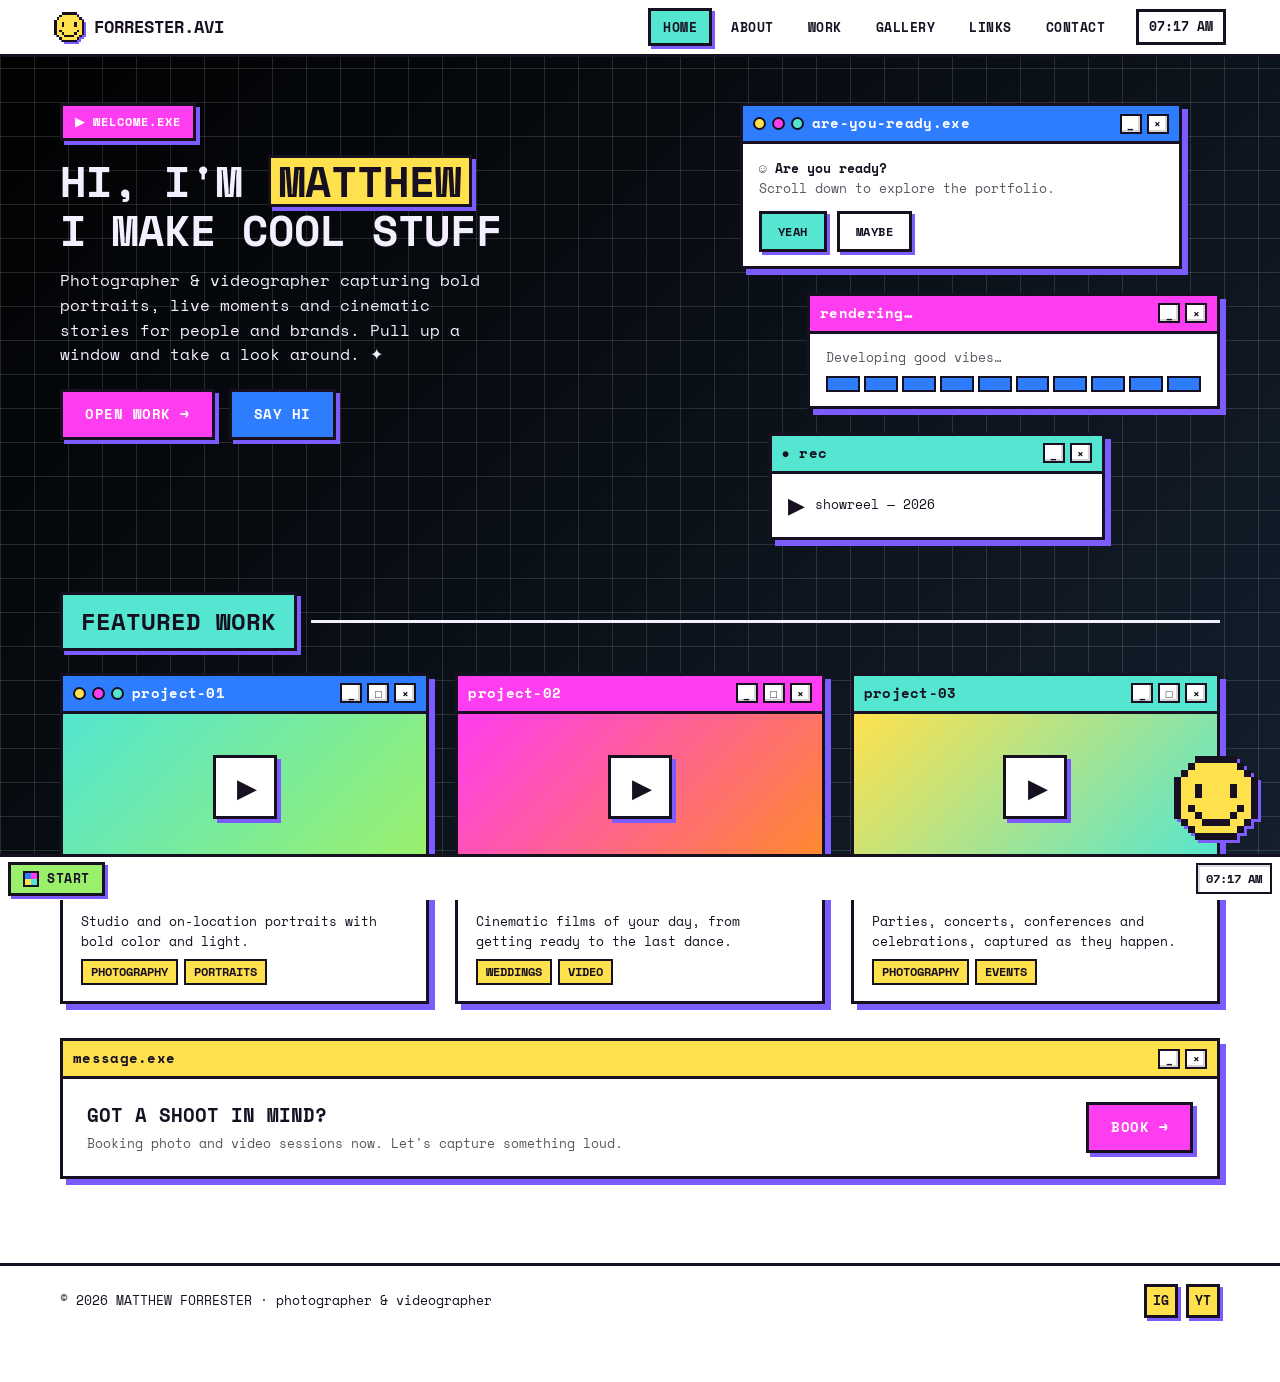
==== index.html @ d88df6fb "Add files via upload" ====
<!DOCTYPE html>
<html lang="en">
<head>
<meta charset="UTF-8">
<meta name="viewport" content="width=device-width, initial-scale=1.0">
<title>MATTHEW FORRESTER · Photographer &amp; Videographer</title>
<meta name="description" content="Portfolio of Matthew Forrester, photographer and videographer.">
<link rel="preconnect" href="https://fonts.googleapis.com">
<link rel="preconnect" href="https://fonts.gstatic.com" crossorigin>
<link href="https://fonts.googleapis.com/css2?family=Space+Mono:wght@400;700&display=swap" rel="stylesheet">
<link rel="stylesheet" href="style.css">
</head>
<body>

<!-- ===== TOP MENU BAR / NAV ===== -->
<header class="menubar">
  <div class="inner">
    <!-- EDIT: brand name -->
    <a href="index.html" class="brand"><span class="blip"></span> FORRESTER.AVI</a>
    <nav class="nav" id="nav">
      <a href="index.html" class="active">Home</a>
      <a href="about.html">About</a>
      <a href="work.html">Work</a>
      <a href="gallery.html">Gallery</a>
      <a href="links.html">Links</a>
      <a href="contact.html">Contact</a>
    </nav>
    <span class="clock" id="clock">--:--</span>
    <button class="navtoggle" id="navtoggle" aria-label="Menu">☰</button>
  </div>
</header>

<div class="wrap">

  <!-- ===== HERO ===== -->
  <section class="hero">
    <div>
      <!-- EDIT: tagline + intro -->
      <span class="kicker">▶ welcome.exe</span>
      <h1>Hi, I'm <span class="hl">Matthew</span><br>I make cool stuff</h1>
      <p class="lead">Photographer &amp; videographer capturing bold portraits, live moments and cinematic stories for people and brands. Pull up a window and take a look around. ✦</p>
      <div class="cta">
        <a href="work.html" class="btn magenta">Open Work →</a>
        <a href="contact.html" class="btn blue">Say Hi</a>
      </div>
    </div>

    <!-- decorative mini-windows (drag them by the title bar on desktop) -->
    <div class="cluster">
      <div class="win mini" style="width:92%">
        <div class="bar"><span class="dots"><span class="y"></span><span class="m"></span><span class="c"></span></span><span class="ttl">are-you-ready.exe</span><span class="ctrls"><span>×</span></span></div>
        <div class="body">
          <p><b>☺ Are you ready?</b></p>
          <p class="muted">Scroll down to explore the portfolio.</p>
          <div class="choicebtns">
            <a href="work.html" class="btn cyan">Yeah</a>
            <a href="about.html" class="btn">Maybe</a>
          </div>
        </div>
      </div>
      <div class="win mini" style="width:86%;margin-left:auto">
        <div class="bar magenta"><span class="ttl">rendering…</span><span class="ctrls"><span>×</span></span></div>
        <div class="body">
          <p class="muted">Developing good vibes…</p>
          <div class="loadbar"><i></i><i></i><i></i><i></i><i></i><i></i><i></i><i></i><i></i><i></i></div>
        </div>
      </div>
      <div class="win mini" style="width:70%;margin-left:6%">
        <div class="bar cyan"><span class="ttl">● rec</span></div>
        <div class="body" style="display:flex;align-items:center;gap:10px">
          <span style="font-size:1.4rem">▶</span>
          <span style="font-size:.8rem">showreel — 2026</span>
        </div>
      </div>
    </div>
  </section>

  <!-- ===== FEATURED WORK ===== -->
  <div class="sectitle"><h2>Featured Work</h2><span class="line"></span></div>
  <div class="grid3">
    <!-- EDIT: your projects -->
    <article class="win card" style="margin:0">
      <div class="bar"><span class="dots"><span class="y"></span><span class="m"></span><span class="c"></span></span><span class="ttl">project-01</span></div>
      <a href="portrait-photography.html" class="thumb a" aria-label="Open Portrait Photography"><span class="play">▶</span></a>
      <div class="body">
        <h3>Portrait Photography</h3>
        <p>Studio and on-location portraits with bold color and light.</p>
        <span class="tag">Photography</span><span class="tag">Portraits</span>
      </div>
    </article>
    <article class="win card" style="margin:0">
      <div class="bar magenta"><span class="ttl">project-02</span><span class="ctrls"><span>□</span><span>×</span></span></div>
      <a href="wedding-videography.html" class="thumb b" aria-label="Open Wedding Videography"><span class="play">▶</span></a>
      <div class="body">
        <h3>Wedding Videography</h3>
        <p>Cinematic films of your day, from getting ready to the last dance.</p>
        <span class="tag">Weddings</span><span class="tag">Video</span>
      </div>
    </article>
    <article class="win card" style="margin:0">
      <div class="bar cyan"><span class="ttl">project-03</span></div>
      <a href="event-photography.html" class="thumb c" aria-label="Open Event Photography"><span class="play">▶</span></a>
      <div class="body">
        <h3>Event Photography</h3>
        <p>Parties, concerts, conferences and celebrations, captured as they happen.</p>
        <span class="tag">Photography</span><span class="tag">Events</span>
      </div>
    </article>
  </div>

  <!-- ===== CTA STRIP ===== -->
  <div class="win" style="margin-top:34px">
    <div class="bar yellow"><span class="ttl">message.exe</span><span class="ctrls"><span>_</span><span>□</span><span>×</span></span></div>
    <div class="body" style="display:flex;flex-wrap:wrap;gap:18px;align-items:center;justify-content:space-between">
      <div>
        <h3 style="text-transform:uppercase;margin-bottom:4px">Got a shoot in mind?</h3>
        <p class="muted">Booking photo and video sessions now. Let's capture something loud.</p>
      </div>
      <a href="contact.html" class="btn magenta">Book →</a>
    </div>
  </div>

</div>

<!-- ===== FOOTER ===== -->
<footer class="footer">
  <div class="inner">
    <span>© <span id="yr">2026</span> MATTHEW FORRESTER · photographer &amp; videographer</span>
    <div class="soc">
      <!-- EDIT: your links -->
      <a href="#" title="Instagram">IG</a>
      
      <a href="https://www.youtube.com/@bekindrewindproductions" title="YouTube" target="_blank" rel="noopener">YT</a>
    </div>
  </div>
</footer>

<script src="script.js"></script>
</body>
</html>
---- style.css ----
/* =========================================================
   RETRO UI — Bold flat retro-desktop website template
   Hand-built CSS (no third-party art). Reused on every page.
   Edit the brand colours in :root to recolour the whole site.
   ========================================================= */
:root{
  /* ---- BRAND PALETTE (edit me) ---- */
  --ink:#161020;          /* near-black outline + text */
  --paper:#ffffff;        /* window body */
  --cyan:#54e6d0;
  --yellow:#ffe14d;
  --magenta:#ff3df0;
  --purple:#7c5cff;       /* used ONLY for drop shadows */
  --blue:#2f7dff;         /* classic 90s title-bar blue */
  --orange:#ff8a2b;
  --red:#ff4d5e;
  --green:#9bf06b;
  /* desktop background */
  --bg1:#000000;          /* dark desktop gradient: top-left */
  --bg2:#14202e;          /* bottom-right (deep midnight blue) */
  --grid:rgba(255,255,255,.13);
  --on-bg:#f3efff;        /* text that sits directly on the dark background */
  --shade:var(--purple);  /* drop shadows */
  --pop:var(--purple);    /* every hard drop shadow is purple */
  /* structure */
  --bw:3px;               /* border weight */
  --shadow:6px 6px 0 var(--shade);
  --radius:0px;
  --mono:'Space Mono','DM Mono',ui-monospace,monospace;
}

*,*::before,*::after{margin:0;padding:0;box-sizing:border-box}
html{scroll-behavior:smooth}
body{
  font-family:var(--mono);color:var(--ink);line-height:1.55;
  background:
    linear-gradient(135deg,var(--bg1) 0%,var(--bg2) 100%) fixed;
  min-height:100vh;position:relative;
}
/* graph-paper grid overlay */
body::before{
  content:'';position:fixed;inset:0;z-index:0;pointer-events:none;
  background-image:
    linear-gradient(var(--grid) 1px,transparent 1px),
    linear-gradient(90deg,var(--grid) 1px,transparent 1px);
  background-size:34px 34px;
}
.wrap{position:relative;z-index:1;max-width:1200px;margin:0 auto;padding:0 20px}
img{max-width:100%;display:block}
a{color:inherit}

/* ================= TOP MENU BAR (nav) ================= */
.menubar{
  position:sticky;top:0;z-index:50;background:var(--paper);
  border-bottom:var(--bw) solid var(--ink);
}
.menubar .inner{max-width:1200px;margin:0 auto;display:flex;align-items:center;
  gap:6px;padding:8px 14px}
.brand{display:flex;align-items:center;gap:10px;font-weight:700;font-size:1.05rem;
  text-decoration:none;white-space:nowrap}
.brand .blip{width:30px;height:30px;flex:none;
  background:url("data:image/svg+xml,%3Csvg xmlns='http://www.w3.org/2000/svg' viewBox='0 0 12 12' shape-rendering='crispEdges'%3E%3Crect x='3' y='0' width='1' height='1' fill='%23161020'/%3E%3Crect x='4' y='0' width='1' height='1' fill='%23161020'/%3E%3Crect x='5' y='0' width='1' height='1' fill='%23161020'/%3E%3Crect x='6' y='0' width='1' height='1' fill='%23161020'/%3E%3Crect x='7' y='0' width='1' height='1' fill='%23161020'/%3E%3Crect x='8' y='0' width='1' height='1' fill='%23161020'/%3E%3Crect x='2' y='1' width='1' height='1' fill='%23161020'/%3E%3Crect x='3' y='1' width='1' height='1' fill='%23ffe14d'/%3E%3Crect x='4' y='1' width='1' height='1' fill='%23ffe14d'/%3E%3Crect x='5' y='1' width='1' height='1' fill='%23ffe14d'/%3E%3Crect x='6' y='1' width='1' height='1' fill='%23ffe14d'/%3E%3Crect x='7' y='1' width='1' height='1' fill='%23ffe14d'/%3E%3Crect x='8' y='1' width='1' height='1' fill='%23ffe14d'/%3E%3Crect x='9' y='1' width='1' height='1' fill='%23161020'/%3E%3Crect x='1' y='2' width='1' height='1' fill='%23161020'/%3E%3Crect x='2' y='2' width='1' height='1' fill='%23ffe14d'/%3E%3Crect x='3' y='2' width='1' height='1' fill='%23ffe14d'/%3E%3Crect x='4' y='2' width='1' height='1' fill='%23ffe14d'/%3E%3Crect x='5' y='2' width='1' height='1' fill='%23ffe14d'/%3E%3Crect x='6' y='2' width='1' height='1' fill='%23ffe14d'/%3E%3Crect x='7' y='2' width='1' height='1' fill='%23ffe14d'/%3E%3Crect x='8' y='2' width='1' height='1' fill='%23ffe14d'/%3E%3Crect x='9' y='2' width='1' height='1' fill='%23ffe14d'/%3E%3Crect x='10' y='2' width='1' height='1' fill='%23161020'/%3E%3Crect x='0' y='3' width='1' height='1' fill='%23161020'/%3E%3Crect x='1' y='3' width='1' height='1' fill='%23ffe14d'/%3E%3Crect x='2' y='3' width='1' height='1' fill='%23ffe14d'/%3E%3Crect x='3' y='3' width='1' height='1' fill='%23ffe14d'/%3E%3Crect x='4' y='3' width='1' height='1' fill='%23ffe14d'/%3E%3Crect x='5' y='3' width='1' height='1' fill='%23ffe14d'/%3E%3Crect x='6' y='3' width='1' height='1' fill='%23ffe14d'/%3E%3Crect x='7' y='3' width='1' height='1' fill='%23ffe14d'/%3E%3Crect x='8' y='3' width='1' height='1' fill='%23ffe14d'/%3E%3Crect x='9' y='3' width='1' height='1' fill='%23ffe14d'/%3E%3Crect x='10' y='3' width='1' height='1' fill='%23ffe14d'/%3E%3Crect x='11' y='3' width='1' height='1' fill='%23161020'/%3E%3Crect x='0' y='4' width='1' height='1' fill='%23161020'/%3E%3Crect x='1' y='4' width='1' height='1' fill='%23ffe14d'/%3E%3Crect x='2' y='4' width='1' height='1' fill='%23ffe14d'/%3E%3Crect x='3' y='4' width='1' height='1' fill='%23161020'/%3E%3Crect x='4' y='4' width='1' height='1' fill='%23ffe14d'/%3E%3Crect x='5' y='4' width='1' height='1' fill='%23ffe14d'/%3E%3Crect x='6' y='4' width='1' height='1' fill='%23ffe14d'/%3E%3Crect x='7' y='4' width='1' height='1' fill='%23ffe14d'/%3E%3Crect x='8' y='4' width='1' height='1' fill='%23161020'/%3E%3Crect x='9' y='4' width='1' height='1' fill='%23ffe14d'/%3E%3Crect x='10' y='4' width='1' height='1' fill='%23ffe14d'/%3E%3Crect x='11' y='4' width='1' height='1' fill='%23161020'/%3E%3Crect x='0' y='5' width='1' height='1' fill='%23161020'/%3E%3Crect x='1' y='5' width='1' height='1' fill='%23ffe14d'/%3E%3Crect x='2' y='5' width='1' height='1' fill='%23ffe14d'/%3E%3Crect x='3' y='5' width='1' height='1' fill='%23161020'/%3E%3Crect x='4' y='5' width='1' height='1' fill='%23ffe14d'/%3E%3Crect x='5' y='5' width='1' height='1' fill='%23ffe14d'/%3E%3Crect x='6' y='5' width='1' height='1' fill='%23ffe14d'/%3E%3Crect x='7' y='5' width='1' height='1' fill='%23ffe14d'/%3E%3Crect x='8' y='5' width='1' height='1' fill='%23161020'/%3E%3Crect x='9' y='5' width='1' height='1' fill='%23ffe14d'/%3E%3Crect x='10' y='5' width='1' height='1' fill='%23ffe14d'/%3E%3Crect x='11' y='5' width='1' height='1' fill='%23161020'/%3E%3Crect x='0' y='6' width='1' height='1' fill='%23161020'/%3E%3Crect x='1' y='6' width='1' height='1' fill='%23ffe14d'/%3E%3Crect x='2' y='6' width='1' height='1' fill='%23ffe14d'/%3E%3Crect x='3' y='6' width='1' height='1' fill='%23ffe14d'/%3E%3Crect x='4' y='6' width='1' height='1' fill='%23ffe14d'/%3E%3Crect x='5' y='6' width='1' height='1' fill='%23ffe14d'/%3E%3Crect x='6' y='6' width='1' height='1' fill='%23ffe14d'/%3E%3Crect x='7' y='6' width='1' height='1' fill='%23ffe14d'/%3E%3Crect x='8' y='6' width='1' height='1' fill='%23ffe14d'/%3E%3Crect x='9' y='6' width='1' height='1' fill='%23ffe14d'/%3E%3Crect x='10' y='6' width='1' height='1' fill='%23ffe14d'/%3E%3Crect x='11' y='6' width='1' height='1' fill='%23161020'/%3E%3Crect x='0' y='7' width='1' height='1' fill='%23161020'/%3E%3Crect x='1' y='7' width='1' height='1' fill='%23ffe14d'/%3E%3Crect x='2' y='7' width='1' height='1' fill='%23161020'/%3E%3Crect x='3' y='7' width='1' height='1' fill='%23ffe14d'/%3E%3Crect x='4' y='7' width='1' height='1' fill='%23ffe14d'/%3E%3Crect x='5' y='7' width='1' height='1' fill='%23ffe14d'/%3E%3Crect x='6' y='7' width='1' height='1' fill='%23ffe14d'/%3E%3Crect x='7' y='7' width='1' height='1' fill='%23ffe14d'/%3E%3Crect x='8' y='7' width='1' height='1' fill='%23ffe14d'/%3E%3Crect x='9' y='7' width='1' height='1' fill='%23161020'/%3E%3Crect x='10' y='7' width='1' height='1' fill='%23ffe14d'/%3E%3Crect x='11' y='7' width='1' height='1' fill='%23161020'/%3E%3Crect x='0' y='8' width='1' height='1' fill='%23161020'/%3E%3Crect x='1' y='8' width='1' height='1' fill='%23ffe14d'/%3E%3Crect x='2' y='8' width='1' height='1' fill='%23ffe14d'/%3E%3Crect x='3' y='8' width='1' height='1' fill='%23161020'/%3E%3Crect x='4' y='8' width='1' height='1' fill='%23ffe14d'/%3E%3Crect x='5' y='8' width='1' height='1' fill='%23ffe14d'/%3E%3Crect x='6' y='8' width='1' height='1' fill='%23ffe14d'/%3E%3Crect x='7' y='8' width='1' height='1' fill='%23ffe14d'/%3E%3Crect x='8' y='8' width='1' height='1' fill='%23161020'/%3E%3Crect x='9' y='8' width='1' height='1' fill='%23ffe14d'/%3E%3Crect x='10' y='8' width='1' height='1' fill='%23ffe14d'/%3E%3Crect x='11' y='8' width='1' height='1' fill='%23161020'/%3E%3Crect x='1' y='9' width='1' height='1' fill='%23161020'/%3E%3Crect x='2' y='9' width='1' height='1' fill='%23ffe14d'/%3E%3Crect x='3' y='9' width='1' height='1' fill='%23ffe14d'/%3E%3Crect x='4' y='9' width='1' height='1' fill='%23161020'/%3E%3Crect x='5' y='9' width='1' height='1' fill='%23161020'/%3E%3Crect x='6' y='9' width='1' height='1' fill='%23161020'/%3E%3Crect x='7' y='9' width='1' height='1' fill='%23161020'/%3E%3Crect x='8' y='9' width='1' height='1' fill='%23ffe14d'/%3E%3Crect x='9' y='9' width='1' height='1' fill='%23ffe14d'/%3E%3Crect x='10' y='9' width='1' height='1' fill='%23161020'/%3E%3Crect x='2' y='10' width='1' height='1' fill='%23161020'/%3E%3Crect x='3' y='10' width='1' height='1' fill='%23ffe14d'/%3E%3Crect x='4' y='10' width='1' height='1' fill='%23ffe14d'/%3E%3Crect x='5' y='10' width='1' height='1' fill='%23ffe14d'/%3E%3Crect x='6' y='10' width='1' height='1' fill='%23ffe14d'/%3E%3Crect x='7' y='10' width='1' height='1' fill='%23ffe14d'/%3E%3Crect x='8' y='10' width='1' height='1' fill='%23ffe14d'/%3E%3Crect x='9' y='10' width='1' height='1' fill='%23161020'/%3E%3Crect x='3' y='11' width='1' height='1' fill='%23161020'/%3E%3Crect x='4' y='11' width='1' height='1' fill='%23161020'/%3E%3Crect x='5' y='11' width='1' height='1' fill='%23161020'/%3E%3Crect x='6' y='11' width='1' height='1' fill='%23161020'/%3E%3Crect x='7' y='11' width='1' height='1' fill='%23161020'/%3E%3Crect x='8' y='11' width='1' height='1' fill='%23161020'/%3E%3C/svg%3E") center/contain no-repeat;image-rendering:pixelated;
  filter:drop-shadow(2px 2px 0 var(--shade))}  /* pixel smiley logo */
.nav{display:flex;gap:4px;margin-left:auto;flex-wrap:wrap}
.nav a{text-decoration:none;font-size:.82rem;font-weight:700;text-transform:uppercase;
  letter-spacing:.5px;padding:6px 12px;border:var(--bw) solid transparent}
.nav a:hover{background:var(--yellow);border-color:var(--ink)}
.nav a.active{background:var(--cyan);border-color:var(--ink);box-shadow:3px 3px 0 var(--shade)}
.clock{margin-left:10px;font-size:.8rem;font-weight:700;border:var(--bw) solid var(--ink);
  padding:5px 10px;background:#fff;white-space:nowrap}
.navtoggle{display:none;margin-left:auto;width:42px;height:38px;background:var(--cyan);
  border:var(--bw) solid var(--ink);box-shadow:3px 3px 0 var(--shade);cursor:pointer;
  font-size:1.2rem;line-height:1}

/* ================= WINDOW COMPONENT ================= */
.win{background:var(--paper);border:var(--bw) solid var(--ink);
  box-shadow:var(--shadow);margin-bottom:34px}
.win .bar{display:flex;align-items:center;gap:8px;padding:7px 10px;
  border-bottom:var(--bw) solid var(--ink);background:var(--blue);color:#fff;
  font-weight:700;font-size:.85rem}
.win .bar.cyan{background:var(--cyan);color:var(--ink)}
.win .bar.magenta{background:var(--magenta)}
.win .bar.yellow{background:var(--yellow);color:var(--ink)}
.win .bar.blue{background:var(--blue)}
.win .bar.orange{background:var(--orange);color:var(--ink)}
.win .bar.red{background:var(--red)}
.win .bar.green{background:var(--green);color:var(--ink)}
.dots{display:flex;gap:6px}
.dots span{width:13px;height:13px;border-radius:50%;border:2px solid var(--ink);background:#fff}
.dots .y{background:var(--yellow)} .dots .m{background:var(--magenta)} .dots .c{background:var(--cyan)}
.bar .ttl{font-weight:700;letter-spacing:.3px}
.ctrls{margin-left:auto;display:flex;gap:5px}
.ctrls span{width:22px;height:20px;border:2px solid var(--ink);background:#fff;color:var(--ink);
  display:grid;place-items:center;font-size:.7rem;font-weight:700;line-height:1}
.win .body{padding:22px 24px}

/* ================= BUTTONS ================= */
.btn{display:inline-flex;align-items:center;gap:8px;cursor:pointer;text-decoration:none;
  font-family:var(--mono);font-weight:700;text-transform:uppercase;letter-spacing:.5px;
  font-size:.85rem;padding:12px 22px;border:var(--bw) solid var(--ink);
  box-shadow:4px 4px 0 var(--sc,var(--shade));background:#fff;color:var(--ink);
  transition:transform .05s ease,box-shadow .05s ease}
.btn:hover{transform:translate(2px,2px);box-shadow:2px 2px 0 var(--sc,var(--shade))}
.btn:active{transform:translate(4px,4px);box-shadow:0 0 0 var(--sc,var(--shade))}
.btn.magenta{background:var(--magenta);color:#fff}
.btn.blue,.btn.purple{background:var(--blue);color:#fff}
.btn.orange{background:var(--orange);color:var(--ink)}
.btn.red{background:var(--red);color:#fff}
.btn.cyan{background:var(--cyan)}
.btn.yellow{background:var(--yellow)}

/* ================= HERO ================= */
.hero{display:grid;grid-template-columns:1.15fr .85fr;gap:30px;align-items:start;
  padding:46px 0 10px}
.hero h1{font-size:2.7rem;line-height:1.08;text-transform:uppercase;margin:6px 0 14px}
.hero h1 .hl{background:var(--yellow);padding:0 8px;border:var(--bw) solid var(--ink);
  box-shadow:3px 3px 0 var(--shade);display:inline-block}
.kicker{display:inline-block;background:var(--magenta);color:#fff;font-weight:700;
  text-transform:uppercase;letter-spacing:1px;font-size:.78rem;padding:6px 12px;
  border:var(--bw) solid var(--ink);box-shadow:3px 3px 0 var(--shade);margin-bottom:8px}
.hero p.lead{font-size:1rem;margin-bottom:22px;max-width:42ch}
.cta{display:flex;gap:14px;flex-wrap:wrap}

/* decorative mini-window cluster in hero */
.cluster{position:relative;display:flex;flex-direction:column;gap:24px}
.cluster .win{position:relative;margin:0}   /* stacked with gaps, no overlap */
.mini .body{padding:14px 16px;font-size:.82rem}
.loadbar{display:flex;gap:4px;margin-top:8px}
.loadbar i{flex:1;height:16px;background:var(--blue);border:2px solid var(--ink)}
.loadbar i:nth-child(n+7){background:#fff}
.choicebtns{display:flex;gap:10px;margin-top:12px}
.choicebtns .btn{padding:8px 16px;font-size:.78rem;box-shadow:3px 3px 0 var(--shade)}

/* ================= SECTION TITLE ================= */
.sectitle{display:flex;align-items:center;gap:14px;margin:42px 0 22px}
.sectitle h2{font-size:1.5rem;text-transform:uppercase;background:var(--cyan);
  border:var(--bw) solid var(--ink);box-shadow:4px 4px 0 var(--shade);padding:8px 18px}
.sectitle .line{flex:1;height:var(--bw);background:var(--ink)}

/* ================= CARD GRID (work) ================= */
.grid3{display:grid;grid-template-columns:repeat(3,1fr);gap:26px}
.card .thumb{height:150px;border-bottom:var(--bw) solid var(--ink);
  display:grid;place-items:center;font-size:2.4rem;color:var(--ink)}
.card .thumb.a{background:linear-gradient(135deg,var(--cyan),var(--green))}
.card .thumb.b{background:linear-gradient(135deg,var(--magenta),var(--orange))}
.card .thumb.c{background:linear-gradient(135deg,var(--yellow),var(--cyan))}
.card .body{padding:16px 18px}
.card h3{font-size:1rem;text-transform:uppercase;margin-bottom:6px}
.card p{font-size:.82rem}
.tag{display:inline-block;font-size:.72rem;font-weight:700;text-transform:uppercase;
  background:var(--yellow);border:2px solid var(--ink);padding:2px 8px;margin:8px 6px 0 0}

/* ================= LINK STACK (link-in-bio) ================= */
.linkstack{display:flex;flex-direction:column;gap:16px;max-width:560px;margin:0 auto}
.linkstack .btn{justify-content:center;width:100%;padding:16px;font-size:.95rem}

/* ================= FORM FIELDS ================= */
.field{margin-bottom:16px}
.field label{display:block;font-weight:700;text-transform:uppercase;font-size:.78rem;margin-bottom:6px}
.field input,.field textarea{width:100%;font-family:var(--mono);font-size:.9rem;
  padding:10px 12px;border:var(--bw) solid var(--ink);background:#fff;color:var(--ink)}
.field input:focus,.field textarea:focus{outline:none;background:var(--cyan)}

/* ================= FOOTER ================= */
.footer{border-top:var(--bw) solid var(--ink);background:var(--paper);margin-top:50px}
.footer .inner{max-width:1200px;margin:0 auto;padding:18px 20px;display:flex;
  flex-wrap:wrap;gap:12px;align-items:center;justify-content:space-between;font-size:.8rem}
.footer .soc{display:flex;gap:8px}
.footer .soc a{width:34px;height:34px;border:var(--bw) solid var(--ink);background:var(--yellow);
  display:grid;place-items:center;text-decoration:none;box-shadow:3px 3px 0 var(--shade);font-weight:700}

/* prose blocks */
.prose p{margin-bottom:14px}
.prose h3{text-transform:uppercase;margin:18px 0 8px;font-size:1.05rem}
.muted{opacity:.7;font-size:.8rem}

/* ================= RESPONSIVE ================= */
@media(max-width:860px){
  .hero{grid-template-columns:1fr;gap:34px}
  .cluster{min-height:0}
  .cluster .win{width:100%!important;margin-left:0!important}
  .grid3{grid-template-columns:1fr 1fr}
}
@media(max-width:620px){
  .nav,.clock{display:none}
  .nav.open{display:flex;position:absolute;top:100%;left:0;right:0;flex-direction:column;
    background:var(--paper);border-bottom:var(--bw) solid var(--ink);padding:10px;gap:6px}
  .nav.open a{width:100%}
  .navtoggle{display:block}
  .hero h1{font-size:2rem}
  .grid3{grid-template-columns:1fr}
  .menubar .inner{position:relative}
}

/* =========================================================
   90s WINDOW MANAGER  (added — works with script.js)
   ========================================================= */
/* real buttons in the title bar */
.ctrls button{width:22px;height:20px;border:2px solid var(--ink);background:#fff;color:var(--ink);
  display:grid;place-items:center;font:700 .7rem/1 var(--mono);cursor:pointer;padding:0;
  box-shadow:inset -2px -2px 0 rgba(22,16,32,.18)}
.ctrls button:hover{background:var(--yellow)}
.ctrls button:active{box-shadow:inset 2px 2px 0 rgba(22,16,32,.3);transform:translate(1px,1px)}
.ctrls button[data-act="close"]:hover{background:var(--magenta);color:#fff}
.bar.draggable{cursor:grab;user-select:none;touch-action:none}
.win.dragging{opacity:.92}
.win.dragging .bar{cursor:grabbing}
.win.active{box-shadow:8px 8px 0 var(--shade)}
.win{position:relative}                    /* lets any window be raised above the others */
.wrap{z-index:2}                            /* dragged windows float over the footer too */
body.is-dragging{user-select:none;-webkit-user-select:none;cursor:grabbing}
.win.dragging{transition:none;box-shadow:10px 10px 0 var(--shade)}

/* states */
.win.is-closed,.win.is-min{display:none!important}
.win.anim-close{animation:winClose .18s steps(4) forwards}
.win.anim-open{animation:winOpen .22s steps(4)}
@keyframes winClose{to{transform:scale(.6);opacity:0}}
@keyframes winOpen{from{transform:scale(.6);opacity:0}}

/* maximised */
.win.maxed{translate:none!important;position:fixed!important;top:64px!important;left:16px!important;right:16px!important;
  bottom:58px!important;width:auto!important;height:auto!important;margin:0!important;z-index:95!important;
  display:flex;flex-direction:column;max-width:none!important}
.win.maxed>.body,.win.maxed>.thumb{overflow:auto}
.win.maxed>.body{flex:1}
.win.maxed>.thumb{flex:1;min-height:150px;font-size:5rem}
.win-shade{position:fixed;inset:0;z-index:94;background:rgba(22,16,32,.35);display:none}
body.win-maxed .win-shade{display:block}
body.win-maxed .wrap{z-index:auto} /* lets the maximised window sit above the shade */

/* animated loading bar */
.loadbar i.on{background:var(--blue)!important}
.loadbar i:not(.on){background:#fff!important}

/* taskbar */
body.has-taskbar{padding-bottom:46px}
.taskbar{position:fixed;left:0;right:0;bottom:0;z-index:100;height:46px;display:flex;align-items:center;
  gap:6px;padding:5px 8px;background:var(--paper);border-top:var(--bw) solid var(--ink)}
.tb-start,.tb-task{font:700 .8rem var(--mono);color:var(--ink);background:#fff;cursor:pointer;
  border:var(--bw) solid var(--ink);box-shadow:3px 3px 0 var(--shade);height:34px;padding:0 12px;
  display:inline-flex;align-items:center;gap:8px;white-space:nowrap}
.tb-start{background:var(--green);text-transform:uppercase;letter-spacing:.5px}
.tb-start.on,.tb-start:active,.tb-task:active{transform:translate(2px,2px);box-shadow:1px 1px 0 var(--shade)}
.tb-logo{width:16px;height:16px;border:2px solid var(--ink);
  background:conic-gradient(var(--magenta) 0 25%,var(--cyan) 0 50%,var(--yellow) 0 75%,var(--blue) 0)}
.tb-tasks{flex:1;display:flex;gap:6px;overflow-x:auto;min-width:0;padding:2px 4px 4px 2px}
.tb-task{max-width:180px;overflow:hidden;text-overflow:ellipsis;background:var(--cyan)}
.tb-task::before{content:'🗔'}
.tb-clock{font-size:.78rem;font-weight:700;border:2px solid var(--ink);padding:4px 8px;background:#fff;
  box-shadow:inset 2px 2px 0 rgba(22,16,32,.15);white-space:nowrap}

/* start menu */
.startmenu{position:absolute;left:8px;bottom:50px;display:flex;width:250px;max-width:calc(100vw - 16px);
  background:var(--paper);border:var(--bw) solid var(--ink);box-shadow:6px 6px 0 var(--shade)}
.startmenu[hidden]{display:none}
.sm-side{writing-mode:vertical-rl;transform:rotate(180deg);background:linear-gradient(var(--red),var(--orange) 55%,var(--yellow));
  color:#fff;font-weight:700;letter-spacing:2px;padding:10px 6px;border-left:var(--bw) solid var(--ink);font-size:1rem}
.sm-side b{color:var(--yellow)}
.sm-items{flex:1;display:flex;flex-direction:column;padding:6px;max-height:70vh;overflow:auto}
.sm-items a,.sm-items button{display:block;text-align:left;text-decoration:none;font:700 .82rem var(--mono);
  color:var(--ink);padding:8px 10px;border:2px solid transparent;background:none;cursor:pointer;width:100%}
.sm-items a:hover,.sm-items button:hover{background:var(--yellow);border-color:var(--ink)}
.sm-items hr{border:0;border-top:2px solid var(--ink);margin:6px 0}
.sm-label{font-size:.68rem;text-transform:uppercase;opacity:.6;padding:4px 10px}
.sm-closed button{font-weight:400}

@media(max-width:860px){
  .win.maxed{top:56px!important;left:8px!important;right:8px!important}
}
@media(prefers-reduced-motion:reduce){
  .win.anim-close,.win.anim-open{animation:none}
}

/* sticky footer: on short pages the footer sits at the bottom, just above the taskbar */
body{display:flex;flex-direction:column}
body>.wrap{width:100%;flex:1 0 auto}
body>.footer{margin-top:50px;flex-shrink:0;position:relative;z-index:1}

/* ================= PLAY-BUTTON THUMBS ================= */
a.thumb{text-decoration:none;cursor:pointer}
.thumb .play{width:64px;height:64px;display:grid;place-items:center;font-size:1.6rem;line-height:1;
  padding-left:5px;background:#fff;color:var(--ink);border:var(--bw) solid var(--ink);
  box-shadow:4px 4px 0 var(--shade);transition:transform .05s ease,box-shadow .05s ease,background .1s}
a.thumb:hover .play,a.thumb:focus-visible .play{background:var(--yellow);transform:translate(2px,2px);box-shadow:2px 2px 0 var(--shade)}
a.thumb:active .play{transform:translate(4px,4px);box-shadow:0 0 0 var(--shade)}
a.thumb:focus-visible{outline:var(--bw) dashed var(--ink);outline-offset:-8px}

/* ================= PROJECT PAGES ================= */
.projlayout{display:grid;grid-template-columns:1.6fr 1fr;gap:26px;align-items:start}
.player{aspect-ratio:16/9;height:auto;display:grid;place-items:center;border-bottom:var(--bw) solid var(--ink)}
.player .play{width:86px;height:86px;font-size:2.2rem}
.player iframe,.player video{width:100%;height:100%;border:0;display:block;background:#000}
.playerbar{display:flex;align-items:center;gap:8px;padding:8px 10px;font-size:.75rem;font-weight:700}
.playerbar span{border:2px solid var(--ink);padding:2px 7px;background:#fff}
.playerbar .scrub{flex:1;height:12px;border:2px solid var(--ink);background:#fff;position:relative}
.playerbar .scrub b{position:absolute;inset:0 70% 0 0;background:var(--magenta)}
.playerbar .tc{border:0;background:none}
.frames{display:grid;grid-template-columns:repeat(3,1fr);gap:14px}
.frame{aspect-ratio:4/5;height:auto;border:var(--bw) solid var(--ink);box-shadow:3px 3px 0 var(--shade);
  display:grid;place-items:center;font-size:1.6rem;object-fit:cover;width:100%}
@media(max-width:860px){.projlayout{grid-template-columns:1fr}}
@media(max-width:620px){.frames{grid-template-columns:1fr 1fr}}
.player.a,.frame.a{background:linear-gradient(135deg,var(--cyan),var(--green))}
.player.b,.frame.b{background:linear-gradient(135deg,var(--magenta),var(--orange))}
.player.c,.frame.c{background:linear-gradient(135deg,var(--yellow),var(--cyan))}
.player:has(iframe){background:#000;border-bottom:0}

/* ================= DARK BACKGROUND ================= */
.wrap{color:var(--on-bg)}
.win,.startmenu{color:var(--ink)}
.hero h1 .hl,.sectitle h2{color:var(--ink)}
.sectitle .line{background:var(--on-bg)}
.win-shade{background:rgba(0,0,0,.6)}

/* things sitting directly on the dark background */
.hero .cta .btn,.linkstack .btn,.wrap>p>.btn{--sc:var(--pop)}
.kicker,.sectitle h2,.hero h1 .hl{box-shadow:4px 4px 0 var(--pop)}

/* contact form status line */
.formstatus{margin-top:14px;font-weight:700;font-size:.85rem;min-height:1.2em}
.formstatus.ok{color:#0a7d3e}
.formstatus.err{color:#c4142b}
.btn:disabled{opacity:.6;cursor:wait}

/* About page: two even rows (bio | portrait, skills | system.info) */
.aboutgrid{display:grid;grid-template-columns:1.25fr .75fr;gap:26px;align-items:stretch}
.aboutgrid>.win{display:flex;flex-direction:column}
.aboutgrid>.win>.body{flex:1}
.photowin .photo{position:relative;flex:1;min-height:320px;overflow:hidden}
.photowin .photo img{position:absolute;inset:0;width:100%;height:100%;object-fit:cover;object-position:center 30%}
@media(max-width:860px){.aboutgrid{grid-template-columns:1fr}.photowin .photo{min-height:420px}}

/* video project pages: details + player on the left, description on the right */
.projlayout.vid{align-items:stretch}
.projleft{display:flex;flex-direction:column;gap:26px;min-width:0}
.projlayout.vid>.win{display:flex;flex-direction:column}
.projlayout.vid>.win>.body{flex:1}
.stats{display:grid;grid-template-columns:auto auto 1fr;gap:12px}
.stats div{border:2px solid var(--ink);padding:8px 12px;background:#fff;box-shadow:3px 3px 0 var(--shade)}
.stats span{display:block;font-size:.66rem;text-transform:uppercase;letter-spacing:.5px;opacity:.65}
.stats b{font-size:.9rem}
.detailfoot{display:flex;flex-wrap:wrap;gap:12px;align-items:center;justify-content:space-between;margin-top:14px}
.detailfoot .tag{margin-top:0}
@media(max-width:620px){.stats{grid-template-columns:1fr 1fr}.stats div:last-child{grid-column:1/-1}}

/* ================= REEL RUNNER GAME WINDOW ================= */
.gamewin{position:fixed;top:84px;left:max(12px,calc(50% - 340px));width:680px;max-width:calc(100vw - 24px);
  z-index:90;margin:0}
.gamewin .body{padding:12px}
.gamewin canvas{width:100%;height:auto;display:block;border:var(--bw) solid var(--ink);
  background:#0b0f17;image-rendering:pixelated;touch-action:manipulation;cursor:pointer}
.gamehelp{font-size:.72rem;margin-top:8px;opacity:.7}
.sm-sound[aria-pressed="true"]{background:var(--cyan)}

/* ================= JUKEBOX WINDOW ================= */
.jukewin{position:fixed;top:120px;right:16px;width:360px;max-width:calc(100vw - 24px);z-index:90;margin:0}
.jukewin .body{padding:12px}
.jb-screen{background:#071a14;border:var(--bw) solid var(--ink);padding:8px;color:#54e6d0;
  box-shadow:inset 0 0 18px rgba(84,230,208,.18)}
.jb-viz{width:100%;height:auto;display:block;image-rendering:pixelated}
.jb-marquee{overflow:hidden;white-space:nowrap;margin-top:6px;font-weight:700;font-size:.85rem;
  border-top:1px dashed rgba(84,230,208,.35);padding-top:6px}
.jb-marquee span{display:inline-block;padding-left:100%;animation:jbScroll 12s linear infinite}
.jukewin:not(.is-playing) .jb-marquee span{animation-play-state:paused;padding-left:0}
@keyframes jbScroll{to{transform:translateX(-100%)}}
.jb-time{display:flex;justify-content:space-between;font-size:.75rem;margin-top:4px;opacity:.85}
.jb-seek{height:14px;border:2px solid var(--ink);background:#fff;margin:10px 0;cursor:pointer;position:relative}
.jb-seek b{position:absolute;left:0;top:0;bottom:0;width:0;background:var(--magenta)}
.jb-ctrls{display:flex;gap:6px;align-items:center}
.jb-ctrls button{width:40px;height:34px;font:700 .9rem var(--mono);background:#fff;color:var(--ink);cursor:pointer;
  border:var(--bw) solid var(--ink);box-shadow:3px 3px 0 var(--shade)}
.jb-ctrls button:active{transform:translate(2px,2px);box-shadow:1px 1px 0 var(--shade)}
.jb-ctrls .jb-play{background:var(--cyan)}
.jb-vol{margin-left:auto;display:flex;align-items:center;gap:4px;font-size:.9rem}
.jb-vol input{width:80px;accent-color:var(--magenta)}
.jb-list{list-style:none;margin:12px 0 8px;border:2px solid var(--ink);max-height:196px;overflow:auto}
.jb-list li+li{border-top:1px solid rgba(22,16,32,.15)}
.jb-list button{display:block;width:100%;text-align:left;font:400 .78rem var(--mono);padding:6px 8px;
  background:none;border:0;color:var(--ink);cursor:pointer}
.jb-list button:hover{background:var(--yellow)}
.jb-list li.on button{font-weight:700;background:var(--cyan)}
.jb-load{display:block;font-size:.72rem;opacity:.75;cursor:pointer;text-decoration:underline}
@media(max-width:620px){.jukewin{right:12px;top:80px}}

/* page-change loading cursor (seamless navigation) */
body.is-loading,body.is-loading *{cursor:progress!important}
.wrap h1:focus,.wrap h2:focus{outline:none}

/* ================= REC — DESKTOP HELPER ================= */
.buddy{position:fixed;right:22px;bottom:60px;z-index:92;display:flex;flex-direction:column;align-items:flex-end}
.buddy.flip{align-items:flex-start}
.buddy.is-hidden{display:none}
.buddy-me{background:none;border:0;padding:0;cursor:pointer;touch-action:none;
  filter:drop-shadow(3px 3px 0 var(--shade));animation:recBob 1.6s steps(2) infinite}
.buddy-me canvas{display:block;width:84px;height:84px;image-rendering:pixelated}
.buddy-me:hover{animation-duration:.5s}
.buddy-me:focus-visible{outline:var(--bw) dashed var(--yellow);outline-offset:4px}
.buddy.dragging .buddy-me{cursor:grabbing;animation:none}
@keyframes recBob{50%{transform:translateY(-4px)}}
.buddy-bubble{position:relative;width:270px;background:#fff;color:var(--ink);border:var(--bw) solid var(--ink);
  box-shadow:5px 5px 0 var(--shade);padding:14px 14px 12px;margin-bottom:14px;font-size:.82rem;line-height:1.45}
.buddy-bubble::after{content:'';position:absolute;bottom:-14px;right:30px;width:20px;height:14px;background:#fff;
  border-right:var(--bw) solid var(--ink);border-bottom:var(--bw) solid var(--ink);clip-path:polygon(0 0,100% 0,100% 100%)}
.buddy.flip .buddy-bubble::after{right:auto;left:30px;transform:scaleX(-1)}
.buddy-bubble[hidden]{display:none}
.buddy-text{min-height:1.4em;padding-right:18px}
.buddy-x{position:absolute;top:6px;right:6px;width:22px;height:20px;border:2px solid var(--ink);background:#fff;
  font:700 .7rem var(--mono);cursor:pointer;color:var(--ink)}
.buddy-x:hover{background:var(--magenta);color:#fff}
.buddy-menu{display:flex;flex-direction:column;gap:6px;margin-top:10px}
.buddy-menu[hidden]{display:none}
.buddy-menu button{text-align:left;font:700 .78rem var(--mono);padding:7px 10px;background:var(--yellow);color:var(--ink);
  border:2px solid var(--ink);box-shadow:3px 3px 0 var(--shade);cursor:pointer}
.buddy-menu button:hover{background:var(--cyan)}
.buddy-menu button:active{transform:translate(2px,2px);box-shadow:1px 1px 0 var(--shade)}
.buddy-menu .buddy-hide{background:#fff;font-weight:400}
/* desktop only */
@media (max-width:860px),(hover:none){.buddy{display:none!important}}
@media(prefers-reduced-motion:reduce){.buddy-me{animation:none}}

/* mobile: no Rec or Jukebox in the Start menu */
@media (max-width:860px),(hover:none){.sm-buddy,.sm-juke{display:none!important}}
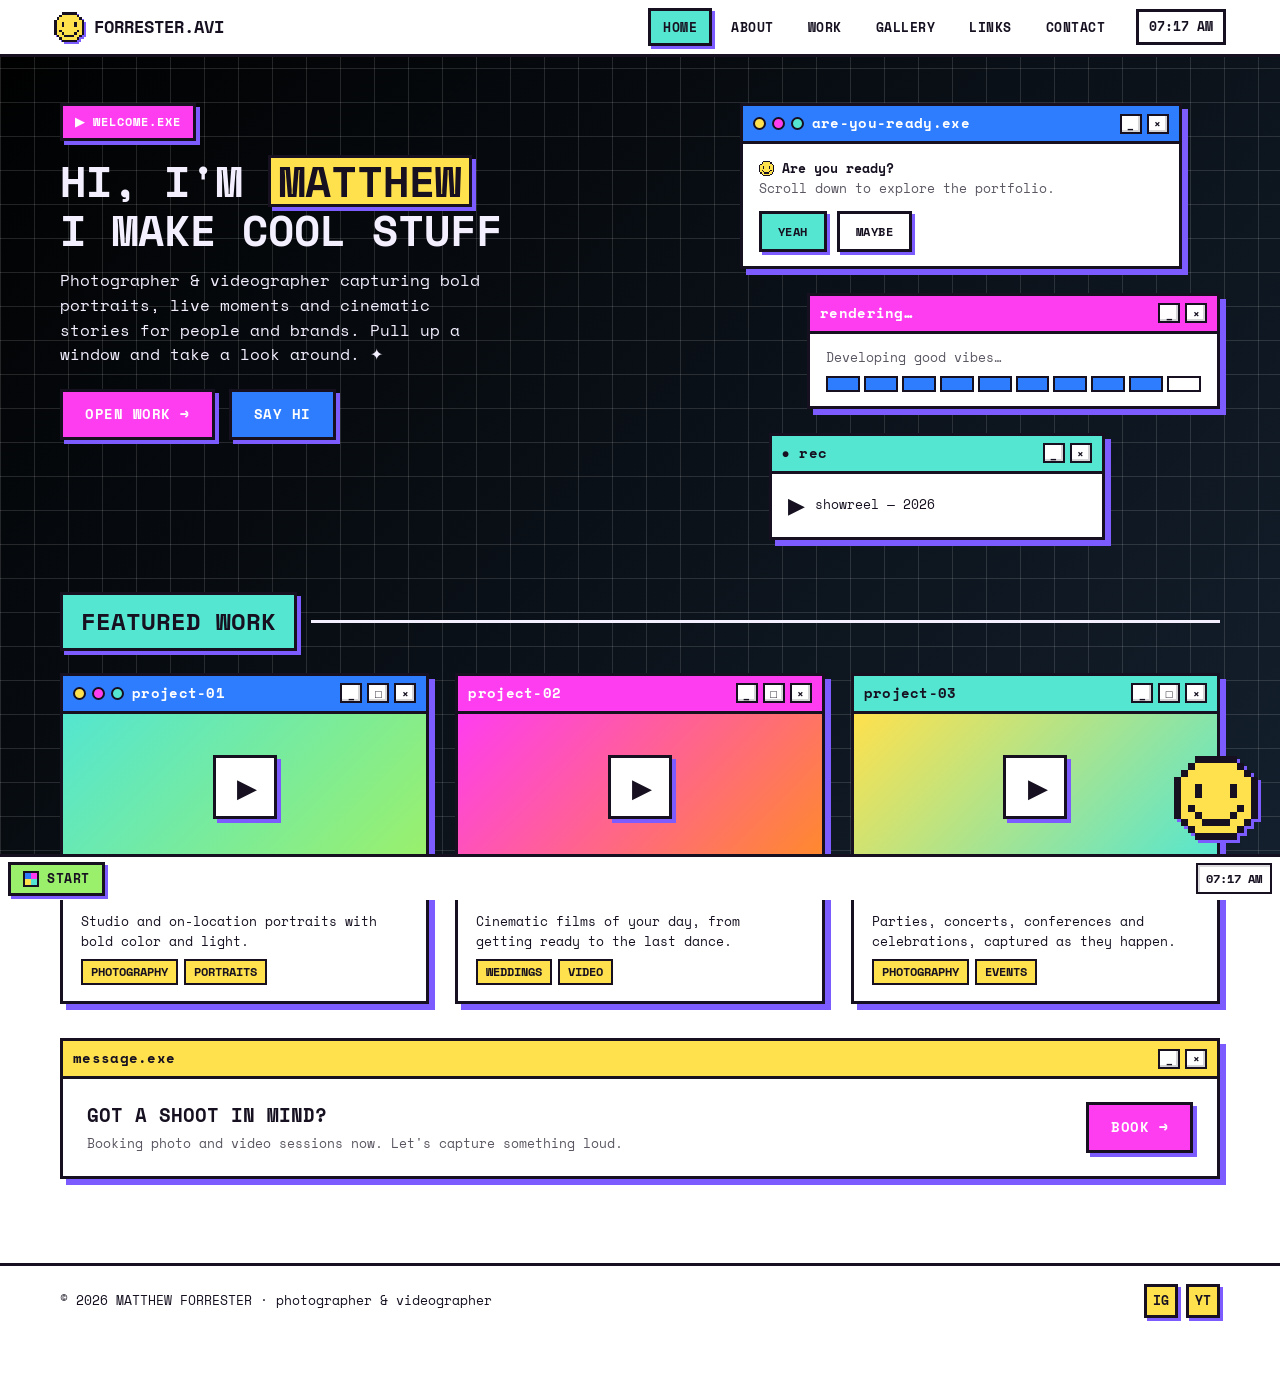
==== commit f3528858: "Add files via upload" ====
--- a/index.html
+++ b/index.html
@@ -8,6 +8,11 @@
 <link rel="preconnect" href="https://fonts.googleapis.com">
 <link rel="preconnect" href="https://fonts.gstatic.com" crossorigin>
 <link href="https://fonts.googleapis.com/css2?family=Space+Mono:wght@400;700&display=swap" rel="stylesheet">
+<link rel="icon" href="assets/favicon.svg" type="image/svg+xml">
+<link rel="icon" href="assets/favicon-32.png" sizes="32x32" type="image/png">
+<link rel="icon" href="favicon.ico" sizes="any">
+<link rel="apple-touch-icon" href="assets/apple-touch-icon.png">
+<meta name="theme-color" content="#0b0f17">
 <link rel="stylesheet" href="style.css">
 </head>
 <body>
@@ -50,7 +55,7 @@
       <div class="win mini" style="width:92%">
         <div class="bar"><span class="dots"><span class="y"></span><span class="m"></span><span class="c"></span></span><span class="ttl">are-you-ready.exe</span><span class="ctrls"><span>×</span></span></div>
         <div class="body">
-          <p><b>☺ Are you ready?</b></p>
+          <p><b><img class="px-smile" src="assets/favicon.svg" alt=""> Are you ready?</b></p>
           <p class="muted">Scroll down to explore the portfolio.</p>
           <div class="choicebtns">
             <a href="work.html" class="btn cyan">Yeah</a>
--- a/style.css
+++ b/style.css
@@ -421,3 +421,6 @@
 
 /* mobile: no Rec or Jukebox in the Start menu */
 @media (max-width:860px),(hover:none){.sm-buddy,.sm-juke{display:none!important}}
+
+/* inline pixel smiley (replaces the ☺ text character, which renders squished) */
+.px-smile{display:inline-block;width:1.15em;height:1.15em;vertical-align:-.22em;image-rendering:pixelated}
